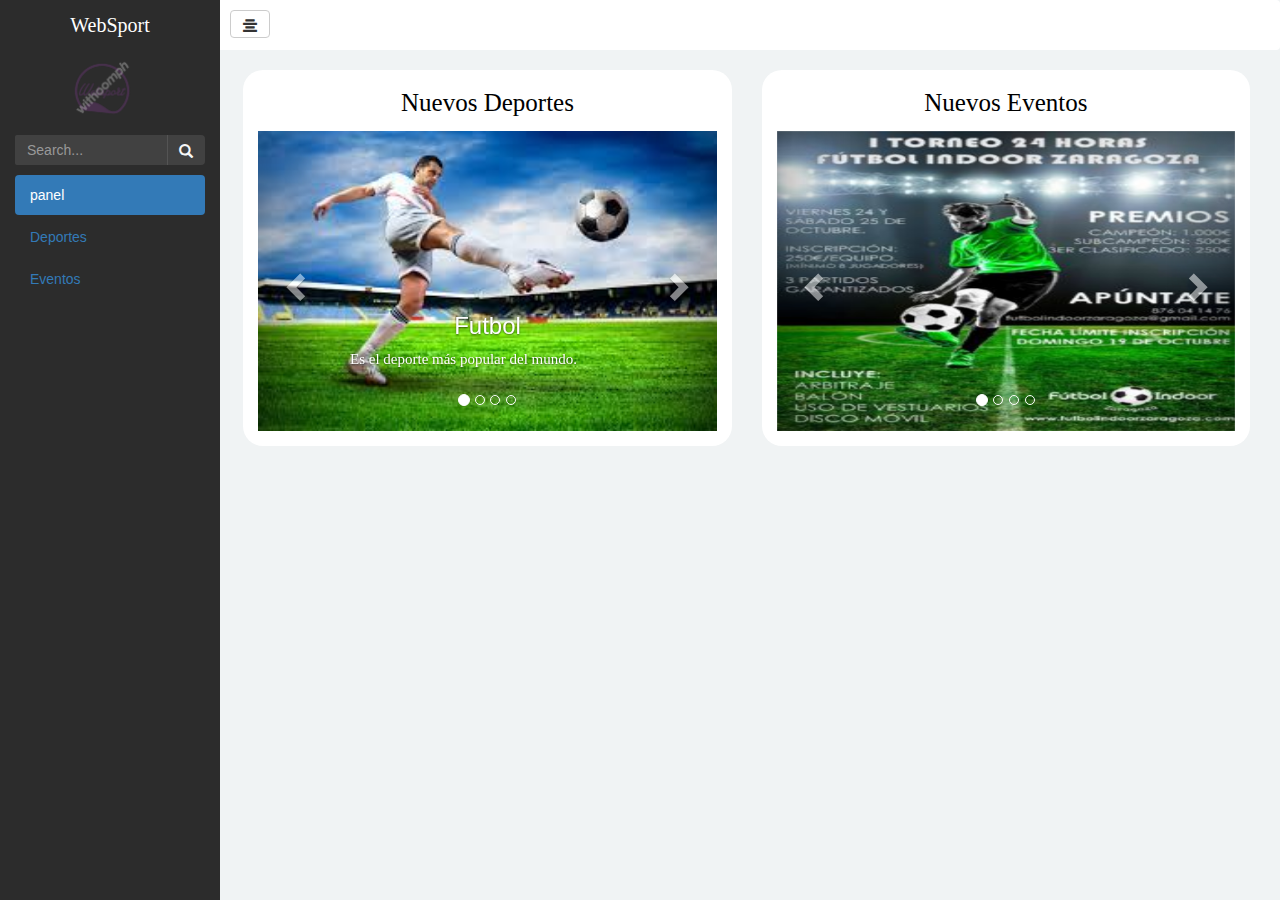
==== index.html @ ddce6be1 "proyecto" ====
<html lang="en">
<head>
  <meta charset="utf-8">
  <meta name="description" content="Pagina oficial de Sweet  &amp Coffe">
  <meta name="author" content="Wong Hugo">
  <link rel="icon" href="img/favicon.ico">


  <title>WebSport</title> 
<meta name="viewport" content="width=device-width, initial-scale=1">
  <link rel="stylesheet" type="text/css" href="css/estilo.css">
  <link href="css/font-awesome.min.css" rel="stylesheet" type="text/css" />
    <!-- Ionicons -->
    <link href="css/ionicons.min.css" rel="stylesheet" type="text/css" />

  

  
  <link href="http://netdna.bootstrapcdn.com/bootstrap/3.2.0/css/bootstrap.min.css" rel="stylesheet">
  <link rel="stylesheet" type="text/css" href="css/estilo.css">
  <script src="http://code.jquery.com/jquery-1.11.1.min.js"></script>
  <script src="http://netdna.bootstrapcdn.com/bootstrap/3.2.0/js/bootstrap.min.js"></script>
</head>
<body>

<nav class="navbar navbar-inverse">
  <div class="container-fluid">
    <div class="navbar-header">
      <a class="navbar-brand" href="index.html">WebSport</a>
    </div>
    <button type="button" class="btn btn btn-default" data-toggle="collapse" data-target="#demo"><span class="glyphicon glyphicon-align-center"></span>
    </button>
</nav>
<div class="container-fluid">
      <div class="row ">
       <div id="demo" class="col-md-2 sidebar collapse in">
          <ul class="nav nav-pills nav-stacked">
            <img src="img/logo.png" class="logo" alert="logo WebSport">
            <form action="#" method="get" class="sidebar-form">
              <div class="input-group">
                <input type="text" name="q" class="form-control" placeholder="Search..."/>
               <span class="input-group-btn">
                  <button type='submit' name='seach' id='search-btn' class="btn btn-flat"><span class="glyphicon glyphicon-search"></span> </button>
                </span>
              </div>
            </form>
            <li class="active"><a href="index.html">panel</a></li>

            <li><a href="deporte.html">Deportes</a></li>
            <li><a href="evento.html">Eventos</a></li>
          </ul>
        </div>

        <div class="col-md-10 col-md-offset-2 main">
          <div class="col-md-6">
            <div class="container-fluid">
              <p>Nuevos Deportes</p>
          
                <div id="myCarousel" class="carousel slide" data-ride="carousel">
                <!-- Indicators -->
                  <ul class=" nav carousel-indicators">
                    <li data-target="#myCarousel" data-slide-to="0" class="active"></li>
                    <li data-target="#myCarousel" data-slide-to="1"></li>
                    <li data-target="#myCarousel" data-slide-to="2"></li>
                    <li data-target="#myCarousel" data-slide-to="3"></li>
                  </ul>

                  <!-- Wrapper for slides -->
                  <div class="carousel-inner" role="listbox">
                    
                    <div class="item active">
                      <a href="futbol.html">
                      <img src="img/futbol.jpg" alt="Chania" >
                      <div class="carousel-caption">
                        <h3>Futbol</h3>
                        <p>Es el deporte más popular del mundo.</p>
                      </div>
                    </a>
                    </div>
                    
                    
                    <div class="item">
                      <a href="#">
                      <img src="img/tenis.jpg" alt="Chania">
                      <div class="carousel-caption">
                        <h3>Tenis</h3>
                        <p>Con este deporte ejercitarás cuerpo y mente.</p>
                      </div>
                    </a>
                    </div>
                  
                    <div class="item">
                      <a href="#">
                      <img src="img/tiro-con-arco.jpg" alt="Flower" >
                      <div class="carousel-caption">
                        <h3>Tiro con arco</h3>
                        <p>El tiro con arco es una práctica milenaria.</p>
                      </div>
                      </a>
                    </div>

                    <div class="item">
                      <a href="#">
                      <img src="img/basquetbol.jpg" alt="Flower">
                      <div class="carousel-caption">
                        <h3>Basquetbol</h3>
                        <p>Tambien conocido como deporte rafaga.</p>
                      </div>
                      </a>
                  </div>
                </div>

                <!-- Left and right controls -->
                <a class="left carousel-control" href="#myCarousel" role="button" data-slide="prev">
                  <span class="glyphicon glyphicon-chevron-left" aria-hidden="true"></span>
                  <span class="sr-only">Previous</span>
                </a>
                <a class="right carousel-control" href="#myCarousel" role="button" data-slide="next">
                  <span class="glyphicon glyphicon-chevron-right" aria-hidden="true"></span>
                  <span class="sr-only">Next</span>
                </a>
            </div>
                         
            </div>
          </div>

          <div class="col-md-6">
            <div class="container-fluid">
              <p>Nuevos Eventos</p>
          
                <div id="myCarousels" class="carousel slide" data-ride="carousel">
                <!-- Indicators -->
                  <ul class=" nav carousel-indicators">
                    <li data-target="#myCarousel" data-slide-to="0" class="active"></li>
                    <li data-target="#myCarousel" data-slide-to="1"></li>
                    <li data-target="#myCarousel" data-slide-to="2"></li>
                    <li data-target="#myCarousel" data-slide-to="3"></li>
                  </ul>

                  <!-- Wrapper for slides -->
                  <div class="carousel-inner" role="listbox">
                    
                    <div class="item active">
                      <a href="futbol-evento.html">
                      <img src="img/evento-futbol.jpg" alt="Chania" >
                    </a>
                    </div>
                    
                    
                    <div class="item">
                      <a href="#">
                      <img src="img/evento-tenis.jpg" alt="Chania">
                   
                    </a>
                    </div>
                  
                    <div class="item">
                      <a href="#">
                      <img src="img/evento-tiro-con-arco.jpg" alt="Flower" >
                      
                       
                      </a>
                    </div>

                    <div class="item">
                      <a href="#">
                      <img src="img/evento-basquetbol.jpg" alt="Flower">
                      
                      </a>
                  </div>
                </div>
                <!-- Left and right controls -->
                <a class="left carousel-control" href="#myCarousels" role="button" data-slide="prev">
                  <span class="glyphicon glyphicon-chevron-left" aria-hidden="true"></span>
                  <span class="sr-only">Previous</span>
                </a>
                <a class="right carousel-control" href="#myCarousels" role="button" data-slide="next">
                  <span class="glyphicon glyphicon-chevron-right" aria-hidden="true"></span>
                  <span class="sr-only">Next</span>
                </a>
            </div>
                         
            </div>
          </div>
        </div>
</div>
  
</body>
</html>
---- css/estilo.css ----
body{
    background-color:#f0f3f4;
}


.sidebar{
    width: 220px;
    position: fixed;
    background-color: #283744;
    top:50px;
    border-radius: 0;
    bottom: 0;
    z-index: 1000;
}
.sidebar{
    background:#2c2c2c;
    color:aliceblue;
    position: fixed;
    z-index: 1000;
    bottom: 0;
    top:50px;
}

.navbar-brand{
width: 220px;
text-align: center;
background-color: #2c2c2c;
font-family: 'Kaushan Script', cursive;
font-size: 20px;
color:white;
}


.navbar-inverse .navbar-brand {
    color: #ffffff;
}
.navbar-inverse .container-fluid .navbar-header>a:hover,
.navbar-inverse .container-fluid .navbar-header>a:focus { 
    background-color: #2c2c2c}



.navbar{
background-color:  #ffffff;
border:0;
}
.logo{
    margin-left:50px;
    width: 75px;
    height: 75px;

}
.sidebar-form {
    border-radius: 2px;
    border: 0px solid #555;
    margin: 10px 0px;
}


.sidebar-form input[type="text"] {
    color: #f7f7f7;
    border-top-left-radius: 2px !important;
    border-top-right-radius: 0 !important;
    border-bottom-right-radius: 0 !important;
    border-bottom-left-radius: 2px !important;
}

.sidebar-form input[type="text"],
.sidebar-form .btn.btn {
    box-shadow: none;
    background-color: rgba(255, 255, 255, 0.1);
    border: 0 solid rgba(255, 255, 255, 0.1);
    height: 30px;
    outline: none;
}
.sidebar-form .btn {
    color: #f7f7f7;}
.btn-default{
    margin:10px;
background-color: white;
}


.col-md-6 .container-fluid >p{
    text-align: center;
    font-family: 'Kaushan Script', cursive;
font-size: 25px;
color: black;
}

.col-md-6 .container-fluid{
    border-radius: 20px;
    background-color: white;
    padding: 15px;
}
.carousel-inner > .item > img,
  .carousel-inner> .item > a > img {
      width: 500px;
      height: 300px;
      margin: auto;
  }
.item{
height: 300px;
  }
.navbar-left >.activo >li >a{
    background-color:#666;
    color:white;
}
.navbar-left >ul >li >a{
color:black;
}

.col-md-3 .container-fluid{
    border-radius: 20px;
    background-color: white;
    text-align: center;
    padding: 15px;

}

.row .col-md-3 .container-fluid >a >img {
      width: 200px;
      height: 200px;
  }
a:link{   
 text-decoration:none;   
}   
.col-md-10 .container-fluid{
    background-color: white;
}
.col-md-10 .container-fluid .col-md-3 .row .col-md-3{

    text-align: center;
    padding: 15px;
}
p{
    font-family: 'Kaushan Script';
    text-align: justify;
    font-size: 15px;
}
---- css/estilo.css ----
body{
    background-color:#f0f3f4;
}


.sidebar{
    width: 220px;
    position: fixed;
    background-color: #283744;
    top:50px;
    border-radius: 0;
    bottom: 0;
    z-index: 1000;
}
.sidebar{
    background:#2c2c2c;
    color:aliceblue;
    position: fixed;
    z-index: 1000;
    bottom: 0;
    top:50px;
}

.navbar-brand{
width: 220px;
text-align: center;
background-color: #2c2c2c;
font-family: 'Kaushan Script', cursive;
font-size: 20px;
color:white;
}


.navbar-inverse .navbar-brand {
    color: #ffffff;
}
.navbar-inverse .container-fluid .navbar-header>a:hover,
.navbar-inverse .container-fluid .navbar-header>a:focus { 
    background-color: #2c2c2c}



.navbar{
background-color:  #ffffff;
border:0;
}
.logo{
    margin-left:50px;
    width: 75px;
    height: 75px;

}
.sidebar-form {
    border-radius: 2px;
    border: 0px solid #555;
    margin: 10px 0px;
}


.sidebar-form input[type="text"] {
    color: #f7f7f7;
    border-top-left-radius: 2px !important;
    border-top-right-radius: 0 !important;
    border-bottom-right-radius: 0 !important;
    border-bottom-left-radius: 2px !important;
}

.sidebar-form input[type="text"],
.sidebar-form .btn.btn {
    box-shadow: none;
    background-color: rgba(255, 255, 255, 0.1);
    border: 0 solid rgba(255, 255, 255, 0.1);
    height: 30px;
    outline: none;
}
.sidebar-form .btn {
    color: #f7f7f7;}
.btn-default{
    margin:10px;
background-color: white;
}


.col-md-6 .container-fluid >p{
    text-align: center;
    font-family: 'Kaushan Script', cursive;
font-size: 25px;
color: black;
}

.col-md-6 .container-fluid{
    border-radius: 20px;
    background-color: white;
    padding: 15px;
}
.carousel-inner > .item > img,
  .carousel-inner> .item > a > img {
      width: 500px;
      height: 300px;
      margin: auto;
  }
.item{
height: 300px;
  }
.navbar-left >.activo >li >a{
    background-color:#666;
    color:white;
}
.navbar-left >ul >li >a{
color:black;
}

.col-md-3 .container-fluid{
    border-radius: 20px;
    background-color: white;
    text-align: center;
    padding: 15px;

}

.row .col-md-3 .container-fluid >a >img {
      width: 200px;
      height: 200px;
  }
a:link{   
 text-decoration:none;   
}   
.col-md-10 .container-fluid{
    background-color: white;
}
.col-md-10 .container-fluid .col-md-3 .row .col-md-3{

    text-align: center;
    padding: 15px;
}
p{
    font-family: 'Kaushan Script';
    text-align: justify;
    font-size: 15px;
}
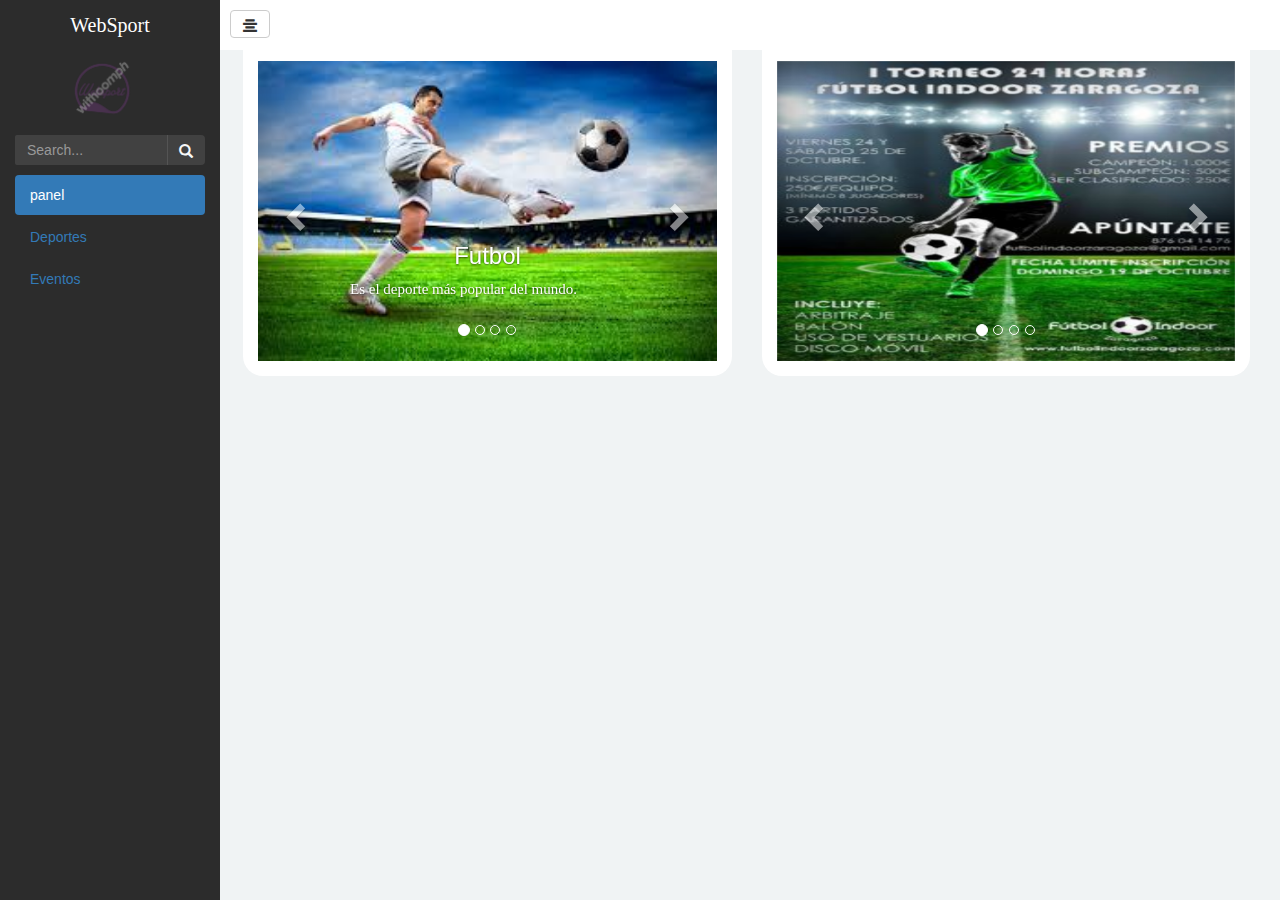
==== commit 7acfd0c7: "Modificando de navbar static navbar fixed top" ====
--- a/index.html
+++ b/index.html
@@ -23,13 +23,14 @@
 </head>
 <body>
 
-<nav class="navbar navbar-inverse">
+<nav class="navbar navbar-inverse navbar-fixed-top">
   <div class="container-fluid">
     <div class="navbar-header">
       <a class="navbar-brand" href="index.html">WebSport</a>
     </div>
     <button type="button" class="btn btn btn-default" data-toggle="collapse" data-target="#demo"><span class="glyphicon glyphicon-align-center"></span>
     </button>
+  </div>
 </nav>
 <div class="container-fluid">
       <div class="row ">
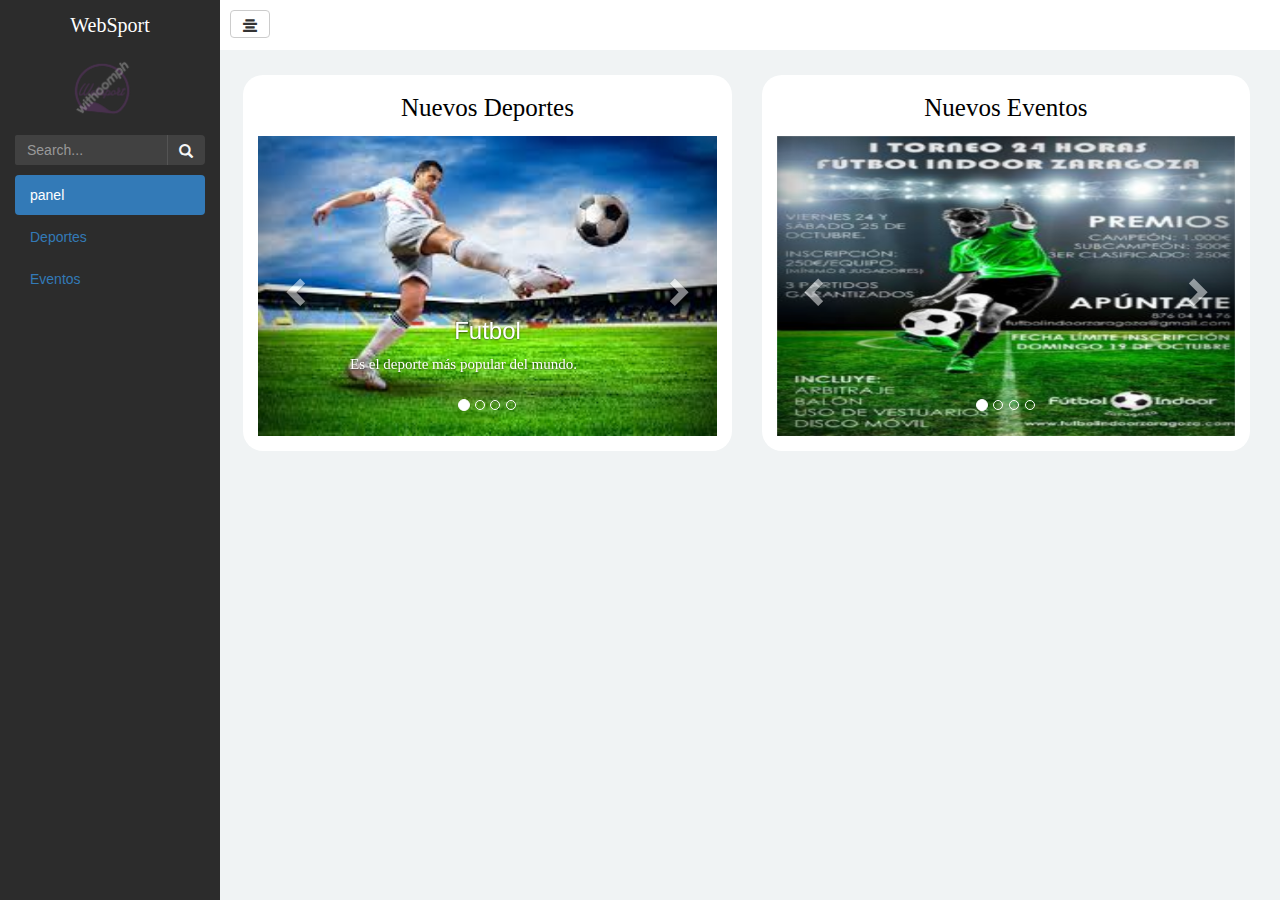
==== commit 5ba3da65: "modificando el css" ====
--- a/index.html
+++ b/index.html
@@ -32,6 +32,8 @@
     </button>
   </div>
 </nav>
+
+
 <div class="container-fluid">
       <div class="row ">
        <div id="demo" class="col-md-2 sidebar collapse in">
--- a/css/estilo.css
+++ b/css/estilo.css
@@ -22,6 +22,9 @@
     top:50px;
 }
 
+.col-md-10{
+ top:75px;   
+}
 .navbar-brand{
 width: 220px;
 text-align: center;
--- a/css/estilo.css
+++ b/css/estilo.css
@@ -22,6 +22,9 @@
     top:50px;
 }
 
+.col-md-10{
+ top:75px;   
+}
 .navbar-brand{
 width: 220px;
 text-align: center;
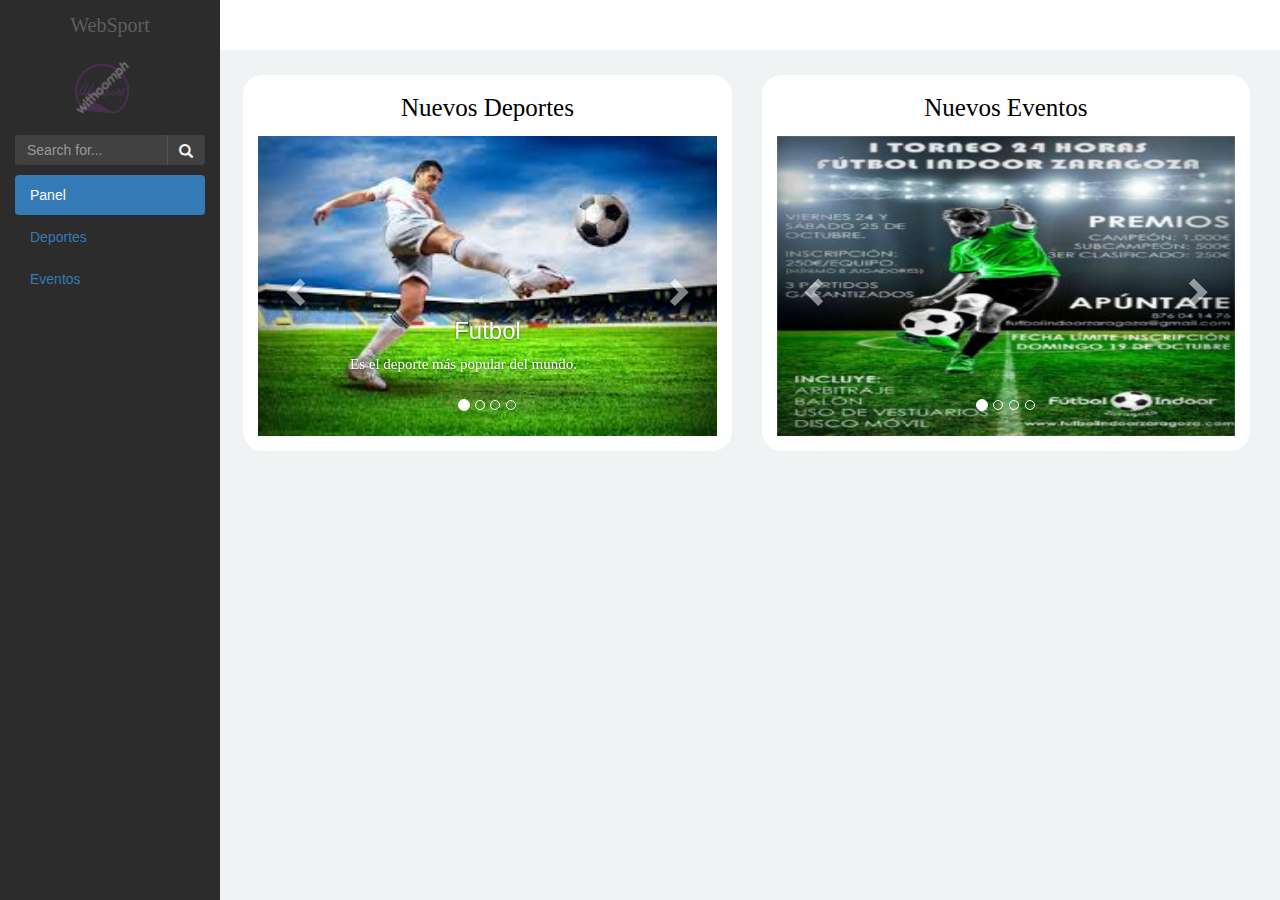
==== commit fc5c00d6: "Acualizacion del css y del nav de las paginas" ====
--- a/index.html
+++ b/index.html
@@ -23,39 +23,43 @@
 </head>
 <body>
 
-<nav class="navbar navbar-inverse navbar-fixed-top">
-  <div class="container-fluid">
-    <div class="navbar-header">
-      <a class="navbar-brand" href="index.html">WebSport</a>
-    </div>
-    <button type="button" class="btn btn btn-default" data-toggle="collapse" data-target="#demo"><span class="glyphicon glyphicon-align-center"></span>
-    </button>
-  </div>
-</nav>
-
+ <nav class="navbar navbar-default navbar-fixed-top">
+      <div class="container-fluid">
+        <div class="navbar-header">
+          
+          <a class="navbar-brand" href="#">WebSport</a>
+          <button type="button" class="navbar-toggle collapsed" data-toggle="collapse" data-target="#navbar" aria-expanded="true" aria-controls="navbar">
+            <span class="sr-only">Toggle navigation</span>
+            <span class="icon-bar"></span>
+            <span class="icon-bar"></span>
+            <span class="icon-bar"></span>
+          </button>
+        </div>
+      </div>
+    </nav>
 
 <div class="container-fluid">
-      <div class="row ">
-       <div id="demo" class="col-md-2 sidebar collapse in">
-          <ul class="nav nav-pills nav-stacked">
-            <img src="img/logo.png" class="logo" alert="logo WebSport">
-            <form action="#" method="get" class="sidebar-form">
-              <div class="input-group">
-                <input type="text" name="q" class="form-control" placeholder="Search..."/>
-               <span class="input-group-btn">
-                  <button type='submit' name='seach' id='search-btn' class="btn btn-flat"><span class="glyphicon glyphicon-search"></span> </button>
-                </span>
-              </div>
+    <div class="row">
+      <div id="navbar" class="col-md-2 col-2 navbar-collapse sidebar collapse ">
+        <ul class="nav nav-pills nav-stacked">
+          <img src="img/logo.png" class="logo" alert="logo WebSport">
+           <form action="#" method="get" class="sidebar-form">
+                <div class="input-group">
+            <input type="text" class="form-control" placeholder="Search for..." aria-label="Search for...">
+            <span class="input-group-btn">
+             <button type='submit' name='seach' id='search-btn' class="btn btn-flat"><span class="glyphicon glyphicon-search"></span> </button>
+            </span>
+          </div>
             </form>
-            <li class="active"><a href="index.html">panel</a></li>
-
+            <li  class="active"><a href="index.html">Panel</a></li>
             <li><a href="deporte.html">Deportes</a></li>
             <li><a href="evento.html">Eventos</a></li>
-          </ul>
-        </div>
+            
+        </ul>
+      </div>
 
-        <div class="col-md-10 col-md-offset-2 main">
-          <div class="col-md-6">
+        <div class="col-md-10 col-10 col-md-offset-2 main">
+          <div class="col-md-6 col-6">
             <div class="container-fluid">
               <p>Nuevos Deportes</p>
           
@@ -127,7 +131,7 @@
             </div>
           </div>
 
-          <div class="col-md-6">
+          <div class="col-md-6 col-6">
             <div class="container-fluid">
               <p>Nuevos Eventos</p>
           
--- a/css/estilo.css
+++ b/css/estilo.css
@@ -38,8 +38,8 @@
 .navbar-inverse .navbar-brand {
     color: #ffffff;
 }
-.navbar-inverse .container-fluid .navbar-header>a:hover,
-.navbar-inverse .container-fluid .navbar-header>a:focus { 
+.navbar-default .container-fluid .navbar-header>a:hover,
+.navbar-default .container-fluid .navbar-header>a:focus { 
     background-color: #2c2c2c}
 
 
@@ -141,4 +141,30 @@
     font-family: 'Kaushan Script';
     text-align: justify;
     font-size: 15px;
+}
+
+
+@media screen and (max-width:980px) {
+        
+        img{
+            width: auto;
+            height: auto;
+        }
+
+        .col-md-10, .col-md-6, .col-md-3{
+            height: auto;
+            width: auto;
+        height: auto;
+        margin: 10px;
+        margin-left: auto;
+        }
+        .col-md-10{margin-left: 220px;}
+
+    }
+@media screen and (max-width:768px) {
+    .navbar{
+        background-color: #2c2c2c;
+    }
+    .col-md-6, .col-md-3, .col-md-10{margin-left: auto;margin: 10px;}
+    .navbar-collapse{width: auto;position: fixed;bottom: auto;}
 }--- a/css/estilo.css
+++ b/css/estilo.css
@@ -38,8 +38,8 @@
 .navbar-inverse .navbar-brand {
     color: #ffffff;
 }
-.navbar-inverse .container-fluid .navbar-header>a:hover,
-.navbar-inverse .container-fluid .navbar-header>a:focus { 
+.navbar-default .container-fluid .navbar-header>a:hover,
+.navbar-default .container-fluid .navbar-header>a:focus { 
     background-color: #2c2c2c}
 
 
@@ -141,4 +141,30 @@
     font-family: 'Kaushan Script';
     text-align: justify;
     font-size: 15px;
+}
+
+
+@media screen and (max-width:980px) {
+        
+        img{
+            width: auto;
+            height: auto;
+        }
+
+        .col-md-10, .col-md-6, .col-md-3{
+            height: auto;
+            width: auto;
+        height: auto;
+        margin: 10px;
+        margin-left: auto;
+        }
+        .col-md-10{margin-left: 220px;}
+
+    }
+@media screen and (max-width:768px) {
+    .navbar{
+        background-color: #2c2c2c;
+    }
+    .col-md-6, .col-md-3, .col-md-10{margin-left: auto;margin: 10px;}
+    .navbar-collapse{width: auto;position: fixed;bottom: auto;}
 }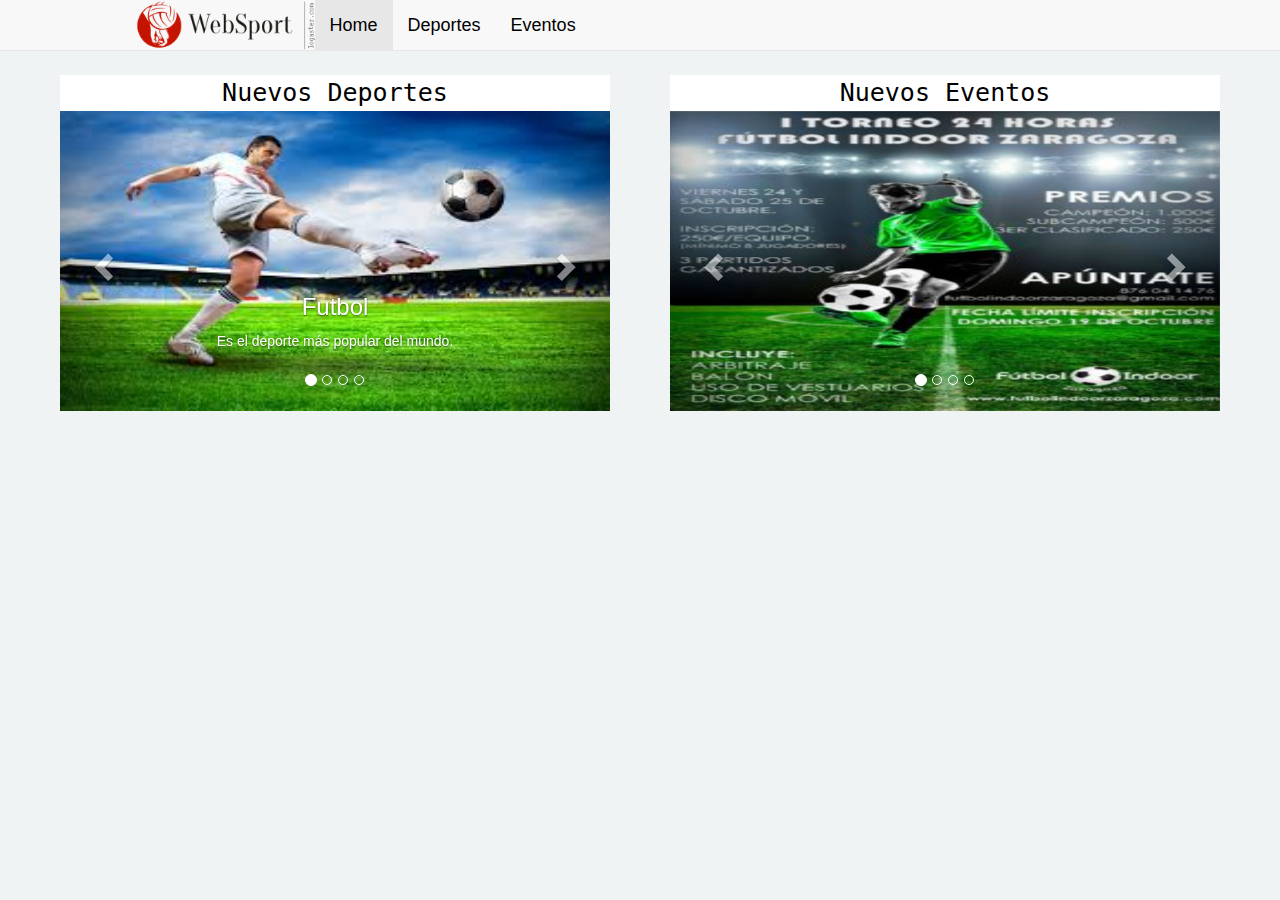
==== commit d3425437: "nuevas modificaciones" ====
--- a/index.html
+++ b/index.html
@@ -22,43 +22,30 @@
   <script src="http://netdna.bootstrapcdn.com/bootstrap/3.2.0/js/bootstrap.min.js"></script>
 </head>
 <body>
-
- <nav class="navbar navbar-default navbar-fixed-top">
-      <div class="container-fluid">
+  <nav class="navbar navbar-default navbar-fixed-top">
+      <div class="container">
         <div class="navbar-header">
-          
-          <a class="navbar-brand" href="#">WebSport</a>
-          <button type="button" class="navbar-toggle collapsed" data-toggle="collapse" data-target="#navbar" aria-expanded="true" aria-controls="navbar">
+          <button type="button" class="navbar-toggle collapsed" data-toggle="collapse" data-target="#navbar" aria-expanded="false" aria-controls="navbar">
             <span class="sr-only">Toggle navigation</span>
             <span class="icon-bar"></span>
             <span class="icon-bar"></span>
             <span class="icon-bar"></span>
           </button>
+        <a href="index.html">  <img src="img/logo.png" class="logo" alert="logo WebSport"></a>
+      <a class="navbar-brand" href="index.html"></a>
         </div>
+        <div id="navbar" class="navbar-collapse collapse">
+          <ul class="nav navbar-nav">
+            <li class="active"><a href="index.html">Home</a></li>
+            <li><a href="deporte.html">Deportes</a></li>
+            <li><a href="evento.html">Eventos</a></li>
+          </ul>
+        </div><!--/.nav-collapse -->
       </div>
     </nav>
-
+    
 <div class="container-fluid">
-    <div class="row">
-      <div id="navbar" class="col-md-2 col-2 navbar-collapse sidebar collapse ">
-        <ul class="nav nav-pills nav-stacked">
-          <img src="img/logo.png" class="logo" alert="logo WebSport">
-           <form action="#" method="get" class="sidebar-form">
-                <div class="input-group">
-            <input type="text" class="form-control" placeholder="Search for..." aria-label="Search for...">
-            <span class="input-group-btn">
-             <button type='submit' name='seach' id='search-btn' class="btn btn-flat"><span class="glyphicon glyphicon-search"></span> </button>
-            </span>
-          </div>
-            </form>
-            <li  class="active"><a href="index.html">Panel</a></li>
-            <li><a href="deporte.html">Deportes</a></li>
-            <li><a href="evento.html">Eventos</a></li>
-            
-        </ul>
-      </div>
-
-        <div class="col-md-10 col-10 col-md-offset-2 main">
+        <div class="col-md-12 col-12 main ">
           <div class="col-md-6 col-6">
             <div class="container-fluid">
               <p>Nuevos Deportes</p>
--- a/css/estilo.css
+++ b/css/estilo.css
@@ -1,146 +1,94 @@
-
 body{
     background-color:#f0f3f4;
 }
 
-
-.sidebar{
-    width: 220px;
-    position: fixed;
-    background-color: #283744;
-    top:50px;
-    border-radius: 0;
-    bottom: 0;
-    z-index: 1000;
-}
-.sidebar{
-    background:#2c2c2c;
-    color:aliceblue;
-    position: fixed;
-    z-index: 1000;
-    bottom: 0;
-    top:50px;
+.logo{
+    height: 50px;
+    margin-left:50px;
 }
 
-.col-md-10{
+.navbar-default .navbar-nav>li>a {
+    color: black;
+    font-size: 18;
+}
+.col-md-12{
  top:75px;   
 }
-.navbar-brand{
-width: 220px;
-text-align: center;
-background-color: #2c2c2c;
-font-family: 'Kaushan Script', cursive;
-font-size: 20px;
-color:white;
+
+.navbar-default .navbar-nav>.active>a, .navbar-default .navbar-nav>.active>a:hover,
+ .navbar-default .navbar-nav>.active>a:focus {
+    color: black;
+    background-color: #e7e7e7;
+}
+.navbar-default .container-fluid .navbar-header>a:hover,
+.navbar-default .container-fluid .navbar-header>a:focus { 
+    background-color: #2c2c2c
+}
+
+.sidebar-form {   
+    border: 0px solid #555;
+}
+
+.sidebar-form .btn {
+    color: #f7f7f7;}
+
+.col-md-6 .container-fluid >p{
+    text-align: center;
+    font-family: Consolas, monaco, monospace;
+    font-size: 25px;
+    color: black;
 }
 
 
-.navbar-inverse .navbar-brand {
-    color: #ffffff;
-}
-.navbar-default .container-fluid .navbar-header>a:hover,
-.navbar-default .container-fluid .navbar-header>a:focus { 
-    background-color: #2c2c2c}
 
-
-
-.navbar{
-background-color:  #ffffff;
-border:0;
-}
-.logo{
-    margin-left:50px;
-    width: 75px;
-    height: 75px;
-
-}
-.sidebar-form {
-    border-radius: 2px;
-    border: 0px solid #555;
-    margin: 10px 0px;
-}
-
-
-.sidebar-form input[type="text"] {
-    color: #f7f7f7;
-    border-top-left-radius: 2px !important;
-    border-top-right-radius: 0 !important;
-    border-bottom-right-radius: 0 !important;
-    border-bottom-left-radius: 2px !important;
-}
-
-.sidebar-form input[type="text"],
-.sidebar-form .btn.btn {
-    box-shadow: none;
-    background-color: rgba(255, 255, 255, 0.1);
-    border: 0 solid rgba(255, 255, 255, 0.1);
-    height: 30px;
-    outline: none;
-}
-.sidebar-form .btn {
-    color: #f7f7f7;}
-.btn-default{
-    margin:10px;
-background-color: white;
-}
-
-
-.col-md-6 .container-fluid >p{
-    text-align: center;
-    font-family: 'Kaushan Script', cursive;
-font-size: 25px;
-color: black;
-}
-
-.col-md-6 .container-fluid{
-    border-radius: 20px;
-    background-color: white;
-    padding: 15px;
-}
 .carousel-inner > .item > img,
-  .carousel-inner> .item > a > img {
-      width: 500px;
+.carousel-inner> .item > a > img {
+      width: 600px;
       height: 300px;
-      margin: auto;
+      margin: 0;
   }
 .item{
 height: 300px;
   }
+
 .navbar-left >.activo >li >a{
     background-color:#666;
     color:white;
 }
+
 .navbar-left >ul >li >a{
 color:black;
 }
 
-.col-md-3 .container-fluid{
-    border-radius: 20px;
-    background-color: white;
+.col-md-6 .container-fluid >p{
     text-align: center;
-    padding: 15px;
-
+    font-family: Consolas, monaco, monospace;
+    font-size: 25px;
+    color: black;
 }
 
 .row .col-md-3 .container-fluid >a >img {
-      width: 200px;
+      width:273px;
       height: 200px;
   }
+
 a:link{   
  text-decoration:none;   
 }   
-.col-md-10 .container-fluid{
+.container-fluid> p, .container-fluid a> p{
     background-color: white;
-}
-.col-md-10 .container-fluid .col-md-3 .row .col-md-3{
+    margin: 0px;
+    }
+.col-md-12 .container-fluid .col-md-3 .row .col-md-3{
 
     text-align: center;
-    padding: 15px;
+    
 }
-p{
-    font-family: 'Kaushan Script';
-    text-align: justify;
-    font-size: 15px;
+.col-md-3 .container-fluid a >p{
+    text-align: center;
+    font-family: Consolas, monaco, monospace;
+    font-size: 25px;
+    color: black;
 }
 
 
@@ -151,20 +99,19 @@
             height: auto;
         }
 
-        .col-md-10, .col-md-6, .col-md-3{
+        .col-md-12, .col-md-6, .col-md-3{
             height: auto;
             width: auto;
         height: auto;
         margin: 10px;
         margin-left: auto;
         }
-        .col-md-10{margin-left: 220px;}
 
     }
 @media screen and (max-width:768px) {
     .navbar{
         background-color: #2c2c2c;
     }
-    .col-md-6, .col-md-3, .col-md-10{margin-left: auto;margin: 10px;}
+    .col-md-6, .col-md-3, .col-md-12{margin-left: auto;margin: 10px;}
     .navbar-collapse{width: auto;position: fixed;bottom: auto;}
 }--- a/css/estilo.css
+++ b/css/estilo.css
@@ -1,146 +1,94 @@
-
 body{
     background-color:#f0f3f4;
 }
 
-
-.sidebar{
-    width: 220px;
-    position: fixed;
-    background-color: #283744;
-    top:50px;
-    border-radius: 0;
-    bottom: 0;
-    z-index: 1000;
-}
-.sidebar{
-    background:#2c2c2c;
-    color:aliceblue;
-    position: fixed;
-    z-index: 1000;
-    bottom: 0;
-    top:50px;
+.logo{
+    height: 50px;
+    margin-left:50px;
 }
 
-.col-md-10{
+.navbar-default .navbar-nav>li>a {
+    color: black;
+    font-size: 18;
+}
+.col-md-12{
  top:75px;   
 }
-.navbar-brand{
-width: 220px;
-text-align: center;
-background-color: #2c2c2c;
-font-family: 'Kaushan Script', cursive;
-font-size: 20px;
-color:white;
+
+.navbar-default .navbar-nav>.active>a, .navbar-default .navbar-nav>.active>a:hover,
+ .navbar-default .navbar-nav>.active>a:focus {
+    color: black;
+    background-color: #e7e7e7;
+}
+.navbar-default .container-fluid .navbar-header>a:hover,
+.navbar-default .container-fluid .navbar-header>a:focus { 
+    background-color: #2c2c2c
+}
+
+.sidebar-form {   
+    border: 0px solid #555;
+}
+
+.sidebar-form .btn {
+    color: #f7f7f7;}
+
+.col-md-6 .container-fluid >p{
+    text-align: center;
+    font-family: Consolas, monaco, monospace;
+    font-size: 25px;
+    color: black;
 }
 
 
-.navbar-inverse .navbar-brand {
-    color: #ffffff;
-}
-.navbar-default .container-fluid .navbar-header>a:hover,
-.navbar-default .container-fluid .navbar-header>a:focus { 
-    background-color: #2c2c2c}
 
-
-
-.navbar{
-background-color:  #ffffff;
-border:0;
-}
-.logo{
-    margin-left:50px;
-    width: 75px;
-    height: 75px;
-
-}
-.sidebar-form {
-    border-radius: 2px;
-    border: 0px solid #555;
-    margin: 10px 0px;
-}
-
-
-.sidebar-form input[type="text"] {
-    color: #f7f7f7;
-    border-top-left-radius: 2px !important;
-    border-top-right-radius: 0 !important;
-    border-bottom-right-radius: 0 !important;
-    border-bottom-left-radius: 2px !important;
-}
-
-.sidebar-form input[type="text"],
-.sidebar-form .btn.btn {
-    box-shadow: none;
-    background-color: rgba(255, 255, 255, 0.1);
-    border: 0 solid rgba(255, 255, 255, 0.1);
-    height: 30px;
-    outline: none;
-}
-.sidebar-form .btn {
-    color: #f7f7f7;}
-.btn-default{
-    margin:10px;
-background-color: white;
-}
-
-
-.col-md-6 .container-fluid >p{
-    text-align: center;
-    font-family: 'Kaushan Script', cursive;
-font-size: 25px;
-color: black;
-}
-
-.col-md-6 .container-fluid{
-    border-radius: 20px;
-    background-color: white;
-    padding: 15px;
-}
 .carousel-inner > .item > img,
-  .carousel-inner> .item > a > img {
-      width: 500px;
+.carousel-inner> .item > a > img {
+      width: 600px;
       height: 300px;
-      margin: auto;
+      margin: 0;
   }
 .item{
 height: 300px;
   }
+
 .navbar-left >.activo >li >a{
     background-color:#666;
     color:white;
 }
+
 .navbar-left >ul >li >a{
 color:black;
 }
 
-.col-md-3 .container-fluid{
-    border-radius: 20px;
-    background-color: white;
+.col-md-6 .container-fluid >p{
     text-align: center;
-    padding: 15px;
-
+    font-family: Consolas, monaco, monospace;
+    font-size: 25px;
+    color: black;
 }
 
 .row .col-md-3 .container-fluid >a >img {
-      width: 200px;
+      width:273px;
       height: 200px;
   }
+
 a:link{   
  text-decoration:none;   
 }   
-.col-md-10 .container-fluid{
+.container-fluid> p, .container-fluid a> p{
     background-color: white;
-}
-.col-md-10 .container-fluid .col-md-3 .row .col-md-3{
+    margin: 0px;
+    }
+.col-md-12 .container-fluid .col-md-3 .row .col-md-3{
 
     text-align: center;
-    padding: 15px;
+    
 }
-p{
-    font-family: 'Kaushan Script';
-    text-align: justify;
-    font-size: 15px;
+.col-md-3 .container-fluid a >p{
+    text-align: center;
+    font-family: Consolas, monaco, monospace;
+    font-size: 25px;
+    color: black;
 }
 
 
@@ -151,20 +99,19 @@
             height: auto;
         }
 
-        .col-md-10, .col-md-6, .col-md-3{
+        .col-md-12, .col-md-6, .col-md-3{
             height: auto;
             width: auto;
         height: auto;
         margin: 10px;
         margin-left: auto;
         }
-        .col-md-10{margin-left: 220px;}
 
     }
 @media screen and (max-width:768px) {
     .navbar{
         background-color: #2c2c2c;
     }
-    .col-md-6, .col-md-3, .col-md-10{margin-left: auto;margin: 10px;}
+    .col-md-6, .col-md-3, .col-md-12{margin-left: auto;margin: 10px;}
     .navbar-collapse{width: auto;position: fixed;bottom: auto;}
 }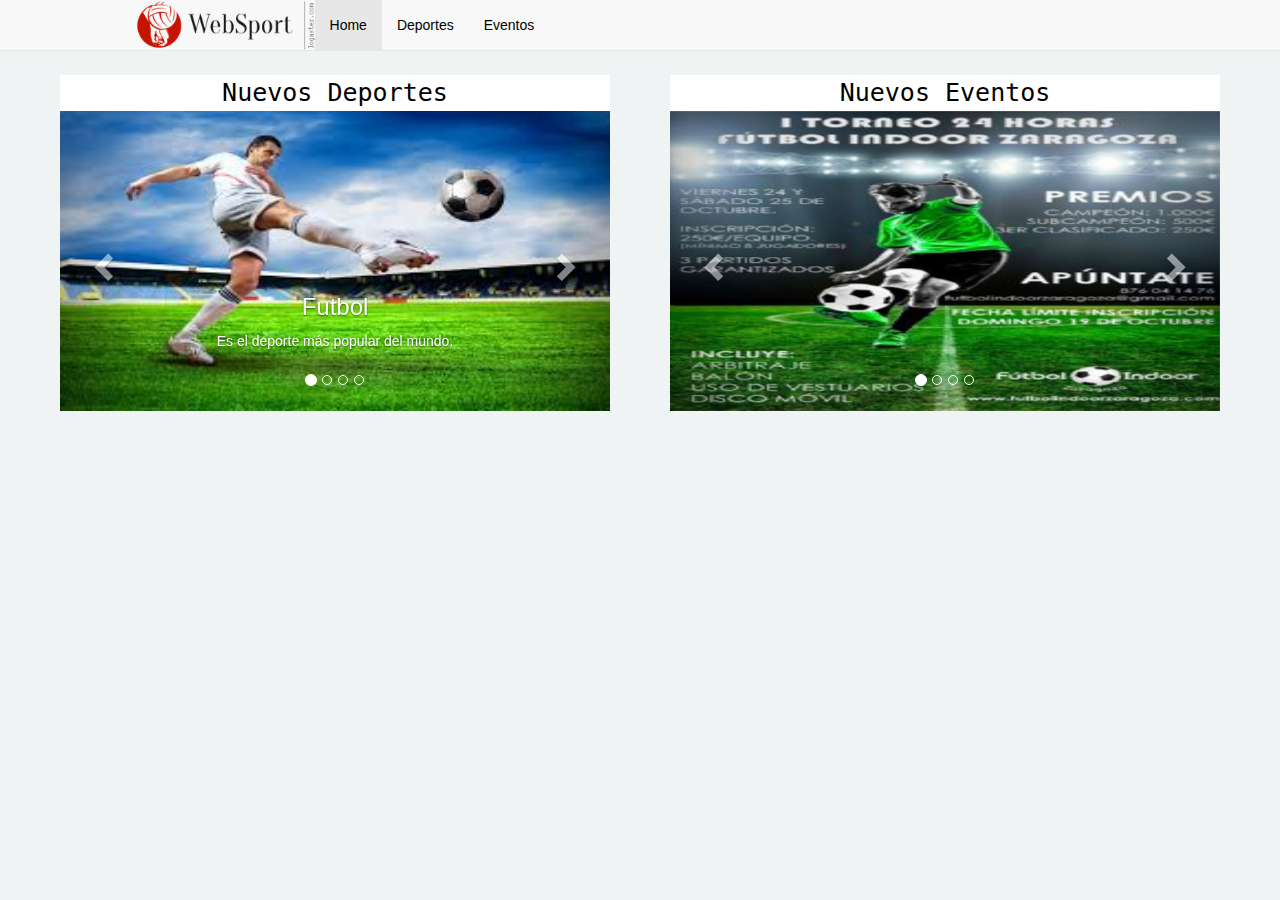
==== commit 783814db: "Nueva Actualizacion" ====
--- a/index.html
+++ b/index.html
@@ -1,8 +1,9 @@
+<!DOCTYPE html>
 <html lang="en">
 <head>
   <meta charset="utf-8">
-  <meta name="description" content="Pagina oficial de Sweet  &amp Coffe">
-  <meta name="author" content="Wong Hugo">
+  <meta name="description" content="Pagina de WebSport">
+  <meta name="author" content="Wong Hugo, Carlos Veintemilla">
   <link rel="icon" href="img/favicon.ico">
 
 
@@ -43,7 +44,7 @@
         </div><!--/.nav-collapse -->
       </div>
     </nav>
-    
+
 <div class="container-fluid">
         <div class="col-md-12 col-12 main ">
           <div class="col-md-6 col-6">
--- a/css/estilo.css
+++ b/css/estilo.css
@@ -51,6 +51,16 @@
 height: 300px;
   }
 
+.col-md-3 > .container-fluid > .fluid > img,
+.col-md-3> .container-fluid > a > .fluid > img{
+      width: 274px;
+      height: 200px;
+      margin: 0;
+  }
+.fluid{
+height: 300px;width:  300px;
+  }
+
 .navbar-left >.activo >li >a{
     background-color:#666;
     color:white;
@@ -67,10 +77,6 @@
     color: black;
 }
 
-.row .col-md-3 .container-fluid >a >img {
-      width:273px;
-      height: 200px;
-  }
 
 a:link{   
  text-decoration:none;   
--- a/css/estilo.css
+++ b/css/estilo.css
@@ -51,6 +51,16 @@
 height: 300px;
   }
 
+.col-md-3 > .container-fluid > .fluid > img,
+.col-md-3> .container-fluid > a > .fluid > img{
+      width: 274px;
+      height: 200px;
+      margin: 0;
+  }
+.fluid{
+height: 300px;width:  300px;
+  }
+
 .navbar-left >.activo >li >a{
     background-color:#666;
     color:white;
@@ -67,10 +77,6 @@
     color: black;
 }
 
-.row .col-md-3 .container-fluid >a >img {
-      width:273px;
-      height: 200px;
-  }
 
 a:link{   
  text-decoration:none;   
